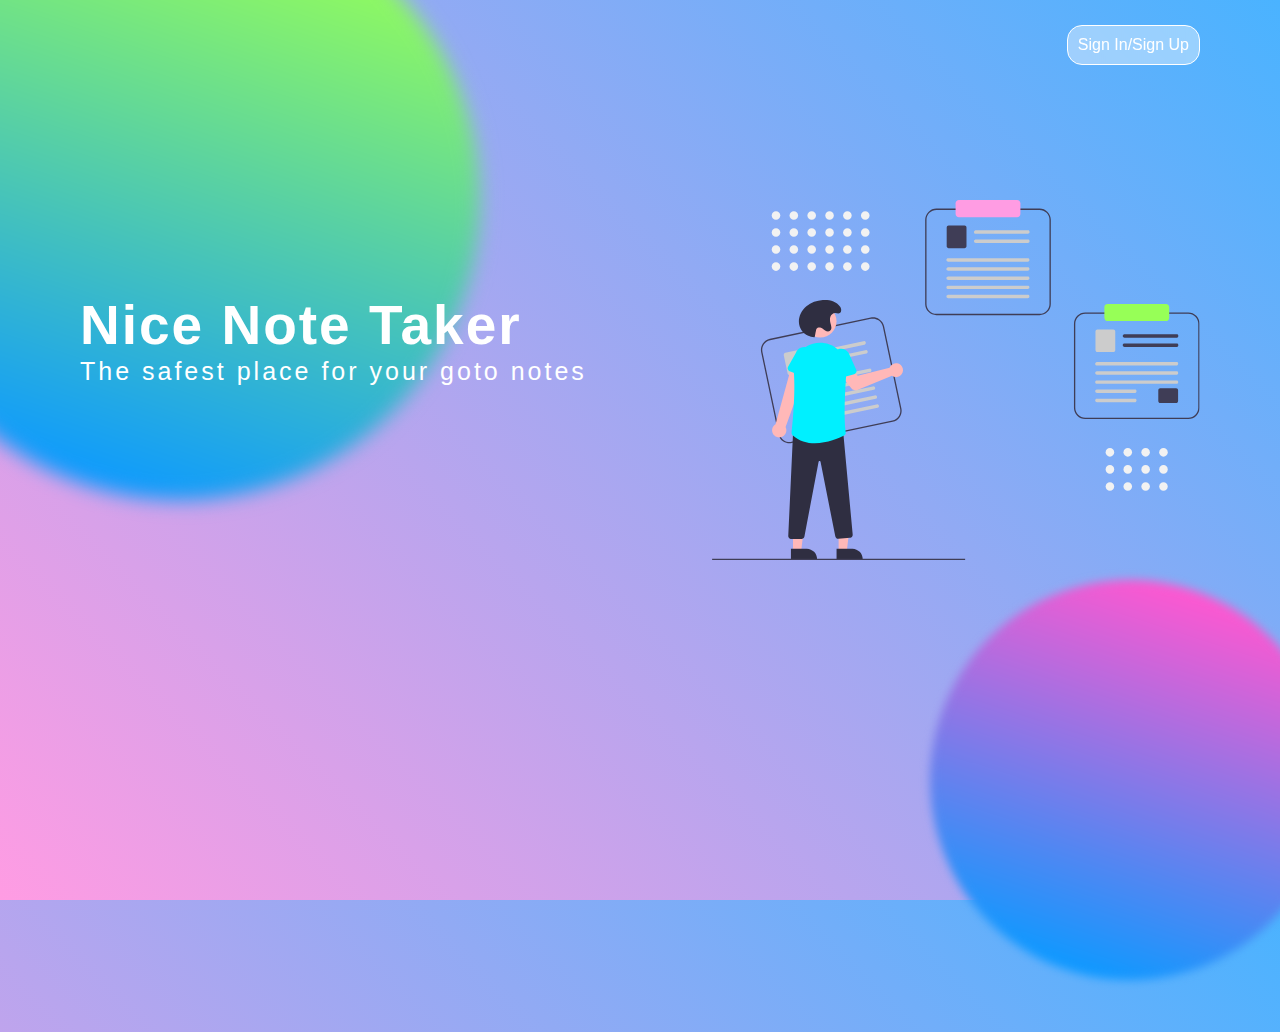
==== index.html @ c752e33a "first commit" ====
<!DOCTYPE html>
<html lang="en">
  <head>
    <meta charset="UTF-8" />
    <meta http-equiv="X-UA-Compatible" content="IE=edge" />
    <meta name="viewport" content="width=device-width, initial-scale=1.0" />
    <link rel="stylesheet" href="style.css" />
    <title>Note Taker</title>
  </head>
  <body>
    <nav>
      <div class="sign-in-sign-up">Sign In/Sign Up</div>
    </nav>
    <main class="homepage-container">
      <div class="left-section">
        <h1 class="heading">Nice Note Taker</h1>
        <h3 class="sub-heading">The safest place for your goto notes</h3>
      </div>
      <div class="right-section">
        <img
          class="homepage-illustration"
          src="./assets/homepage-illustration.svg"
          alt="illustration"
        />
      </div>
    </main>
    <div class="circle1"></div>
    <div class="circle2"></div>
    <script src="index.js"></script>
  </body>
</html>
---- style.css ----
* {
  margin: 0;
  padding: 0;
  box-sizing: border-box;
  font-family: -apple-system, BlinkMacSystemFont, "Segoe UI", Roboto, Oxygen,
    Ubuntu, Cantarell, "Open Sans", "Helvetica Neue", sans-serif;
  color: white;
}

body {
  min-height: 100vh;
  width: 100%;
  background: linear-gradient(45deg, #ff9ce3, #4ab3ff);
  overflow: hidden;
  opacity: 0;
  transition: opacity 1s ease;
}

.visible {
  opacity: 1;
}

nav {
  height: 10vh;
  width: 100%;
  display: flex;
  justify-content: flex-end;
  align-items: center;
  padding: 0 80px;
}

.sign-in-sign-up {
  background: rgba(255, 255, 255, 0.4);
  padding: 10px;
  border-radius: 15px;
  border: 1px solid white;
  backdrop-filter: blur(6px);
  -webkit-backdrop-filter: blur(6px);
  cursor: pointer;
}

main {
  height: 90vh;
  width: 100%;
  padding: 0 80px;
  display: flex;
  align-content: center;
  justify-content: space-between;
}

main > div {
  height: 50%;
}

.left-section {
  transform: translateY(50%);
}

.heading {
  font-size: 55px;
  letter-spacing: 2px;
}

.sub-heading {
  font-size: 25px;
  font-weight: normal;
  letter-spacing: 3px;
}

.right-section {
  /* background: lightblue; */
  transform: translateY(90px);
  display: flex;
  justify-content: flex-end;
}

.homepage-illustration {
  width: 90%;
  height: 400px;
}

.circle1,
.circle2 {
  z-index: -5;
  position: absolute;
}

.circle1 {
  height: 600px;
  width: 600px;
  border-radius: 50%;

  background: linear-gradient(180deg, #97ff57 0%, #0d99ff 99.99%, #0094ff 100%);
  filter: blur(10px);
  transform: rotate(18deg);
  position: absolute;
  left: -120px;
  top: -100px;
}

.circle2 {
  height: 400px;
  width: 400px;
  border-radius: 50%;

  right: -50px;
  bottom: -80px;

  background: linear-gradient(180deg, #ff57d0 0%, #0d99ff 99.99%, #0094ff 100%);
  filter: blur(5px);
  transform: rotate(18deg);
}
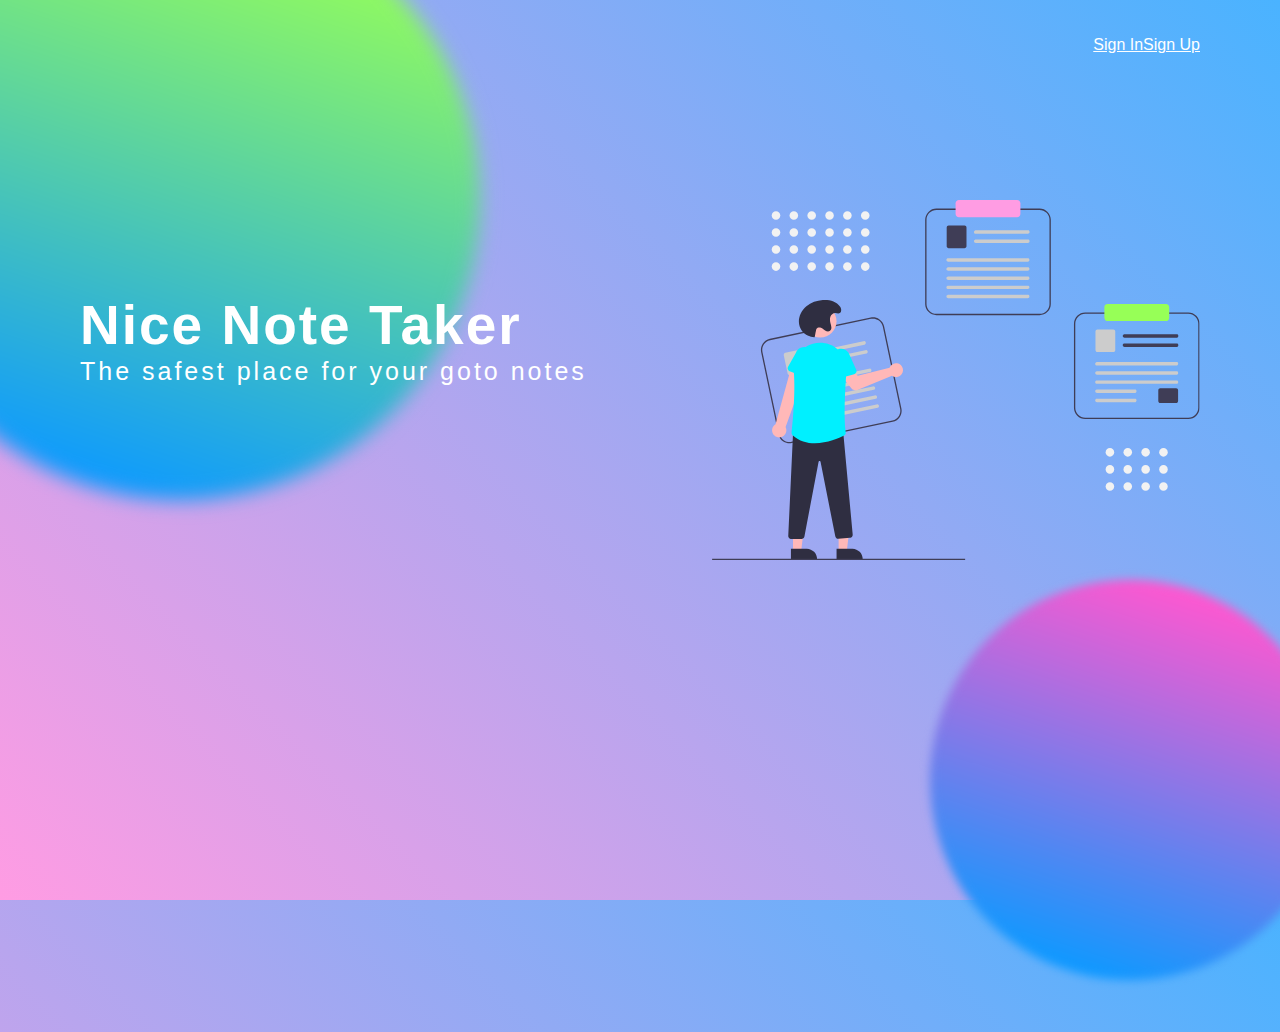
==== commit 5ac011f3: "signup and signin screen added" ====
--- a/index.html
+++ b/index.html
@@ -8,8 +8,9 @@
     <title>Note Taker</title>
   </head>
   <body>
-    <nav>
-      <div class="sign-in-sign-up">Sign In/Sign Up</div>
+    <nav class="navigation">
+      <div class="sign-in"><a href="sign-in.html">Sign In</a></div>
+      <div class="sign-up"><a href="sign-up.html">Sign Up</a></div>
     </nav>
     <main class="homepage-container">
       <div class="left-section">
